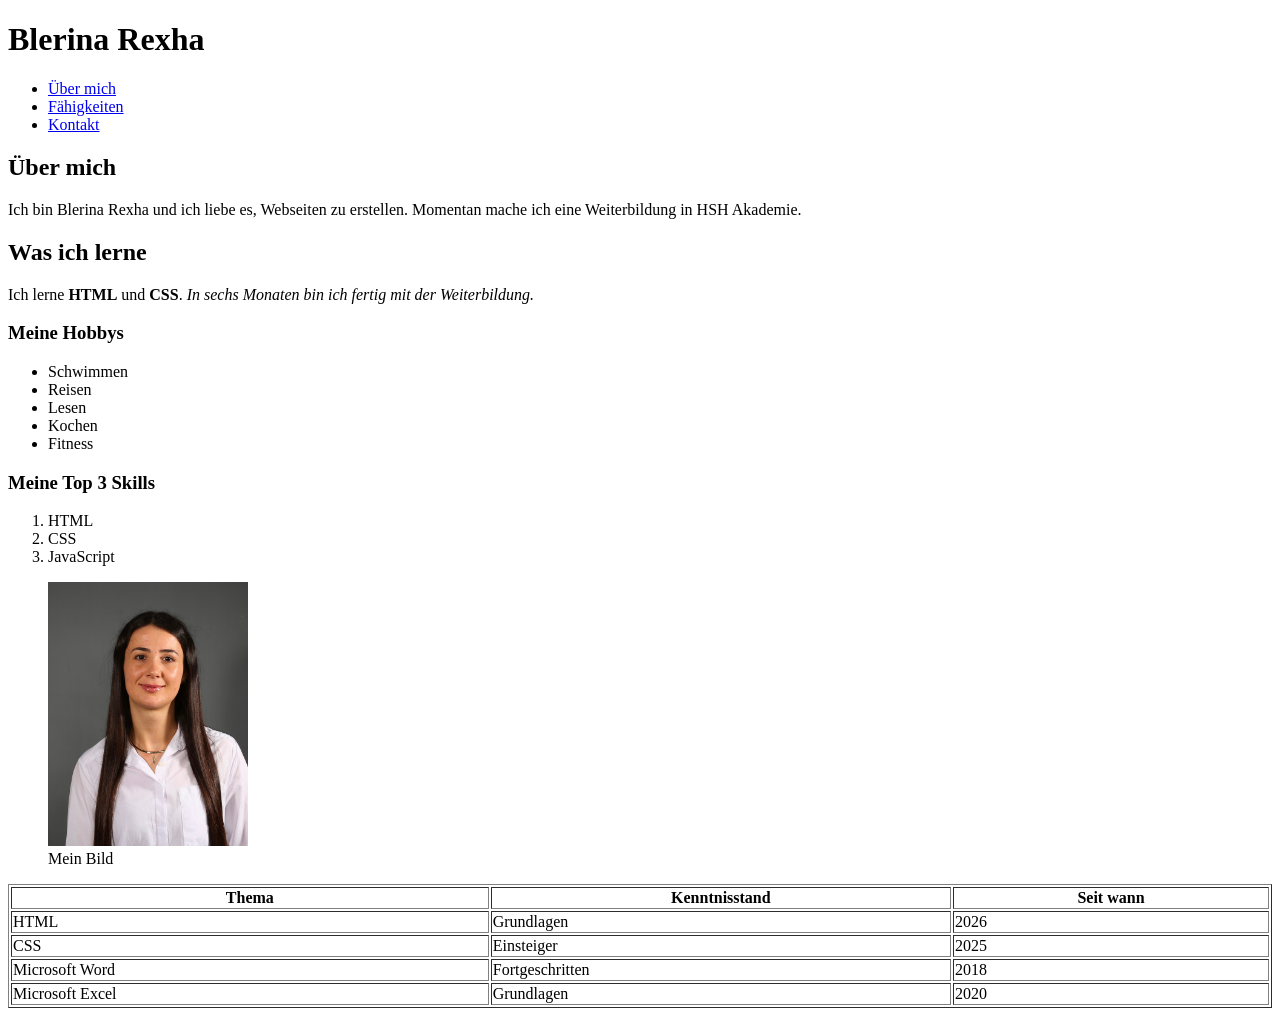
==== index.html @ 425dd1ba "initial release" ====
<!DOCTYPE html>
<html lang="de">
<head>
    <meta charset="UTF-8">
    <meta name="viewport" content="width=device-width, initial-scale=1.0">
    <title>Meine Website</title>
</head>
  <body>
    <header>
      <h1>Blerina Rexha</h1>
      <nav>
        <ul>
          <li><a href="#ueber-mich">Über mich</a></li>
          <li><a href="#faehigkeiten">Fähigkeiten</a></li>
          <li><a href="#kontakt">Kontakt</a></li>
        </ul>
      </nav>

    </header>

    <main>

    <section id="ueber-mich">
    <h2>Über mich</h2>
    <p>Ich bin Blerina Rexha und ich liebe es, Webseiten zu erstellen. Momentan mache ich eine Weiterbildung in HSH Akademie.</p>
    <h2>Was ich lerne</h2>
    <p>Ich lerne <strong>HTML</strong> und <strong>CSS</strong>. <em>In sechs Monaten bin ich fertig mit der Weiterbildung.</em></p>
    </section>
    
    <h3>Meine Hobbys</h3>
    <ul>
      <li>Schwimmen</li>
      <li>Reisen</li>
      <li>Lesen</li>
      <li>Kochen</li>
      <li>Fitness</li>
    </ul>
    <h3>Meine Top 3 Skills</h3>
    <ol>
      <li>HTML</li>
      <li>CSS</li>
      <li>JavaScript</li>
    </ol>
    
    <figure>
    <img src="bilder/foto.jpeg" alt="Mein Bild" width="200">
    <figcaption>Mein Bild</figcaption>
    </figure>

    <table border="1" width="100%">
        <tr>
            <th >Thema</th>
            <th>Kenntnisstand</th>
            <th>Seit wann</th>
        </tr>
        <tr>
            <td>HTML</td>
            <td>Grundlagen</td>
            <td>2026</td>
        </tr>
        <tr>
            <td>CSS</td>
            <td>Einsteiger</td>
            <td>2025</td>
        </tr>
        <tr>
            <td>Microsoft Word</td>
            <td>Fortgeschritten</td>
            <td>2018</td>
        </tr>
        <tr>
            <td>Microsoft Excel</td>
            <td>Grundlagen</td>
            <td>2020</td>
        </tr>
    </table>
  
    </main>
  </body>
</html>
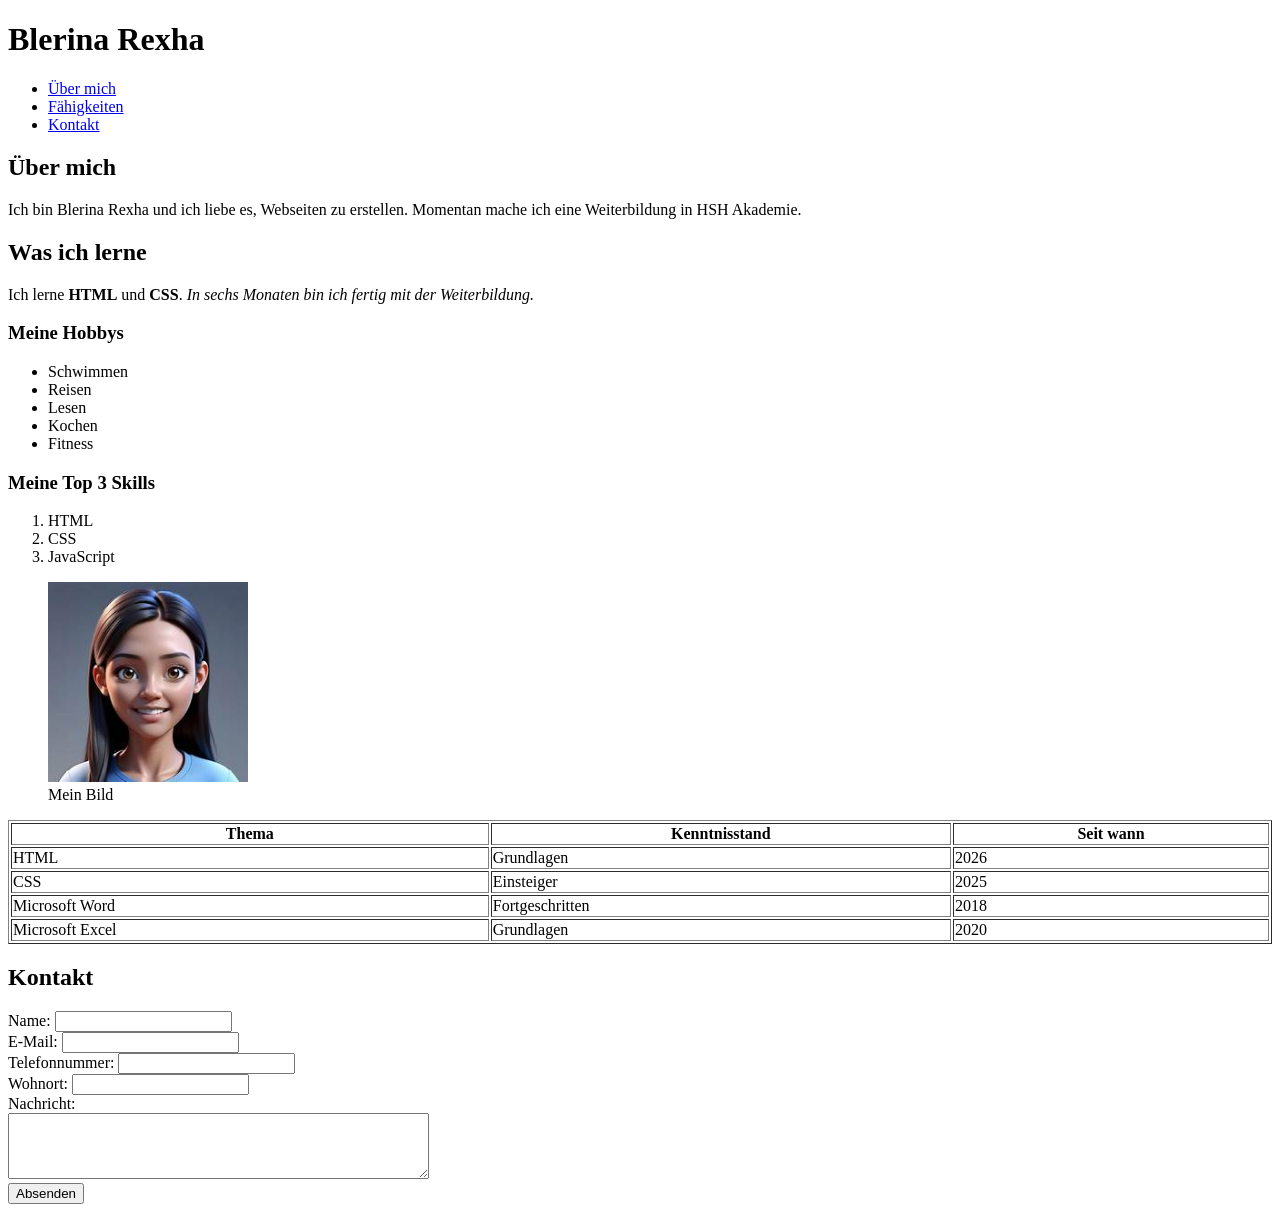
==== commit a8632430: "Improve project structure and update contact form" ====
--- a/index.html
+++ b/index.html
@@ -25,7 +25,7 @@
     <p>Ich bin Blerina Rexha und ich liebe es, Webseiten zu erstellen. Momentan mache ich eine Weiterbildung in HSH Akademie.</p>
     <h2>Was ich lerne</h2>
     <p>Ich lerne <strong>HTML</strong> und <strong>CSS</strong>. <em>In sechs Monaten bin ich fertig mit der Weiterbildung.</em></p>
-    </section>
+
     
     <h3>Meine Hobbys</h3>
     <ul>
@@ -35,6 +35,7 @@
       <li>Kochen</li>
       <li>Fitness</li>
     </ul>
+
     <h3>Meine Top 3 Skills</h3>
     <ol>
       <li>HTML</li>
@@ -43,16 +44,23 @@
     </ol>
     
     <figure>
-    <img src="bilder/foto.jpeg" alt="Mein Bild" width="200">
+    <img src="bilder/foto.jpg" alt="Porträt von Blerina Rexha" width="200">
     <figcaption>Mein Bild</figcaption>
     </figure>
+    </section>
 
+    <section id="faehigkeiten">
     <table border="1" width="100%">
+
+      <thead>
         <tr>
             <th >Thema</th>
             <th>Kenntnisstand</th>
             <th>Seit wann</th>
         </tr>
+      </thead>
+
+      <tbody>
         <tr>
             <td>HTML</td>
             <td>Grundlagen</td>
@@ -73,7 +81,32 @@
             <td>Grundlagen</td>
             <td>2020</td>
         </tr>
+      </tbody>
     </table>
+    </section>
+
+    <section id="kontakt">
+    <h2>Kontakt</h2>
+    <form>
+        <label for="name">Name:</label>
+        <input type="text" id="name" name="name" required minlength="2"><br>
+
+        <label for="email">E-Mail:</label>
+        <input type="email" id="email" name="email" required><br>
+
+        <label for="phone">Telefonnummer:</label>
+        <input type="tel" id="phone" name="phone"><br>
+
+        <label for="city">Wohnort:</label>
+        <input type="text" id="city" name="city"><br>
+
+        <label for="message">Nachricht:</label><br>
+        <textarea id="message" name="message" rows="4" cols="50" required></textarea><br>
+
+        <input type="submit" value="Absenden">
+    </form>
+    </section>
+
   
     </main>
   </body>
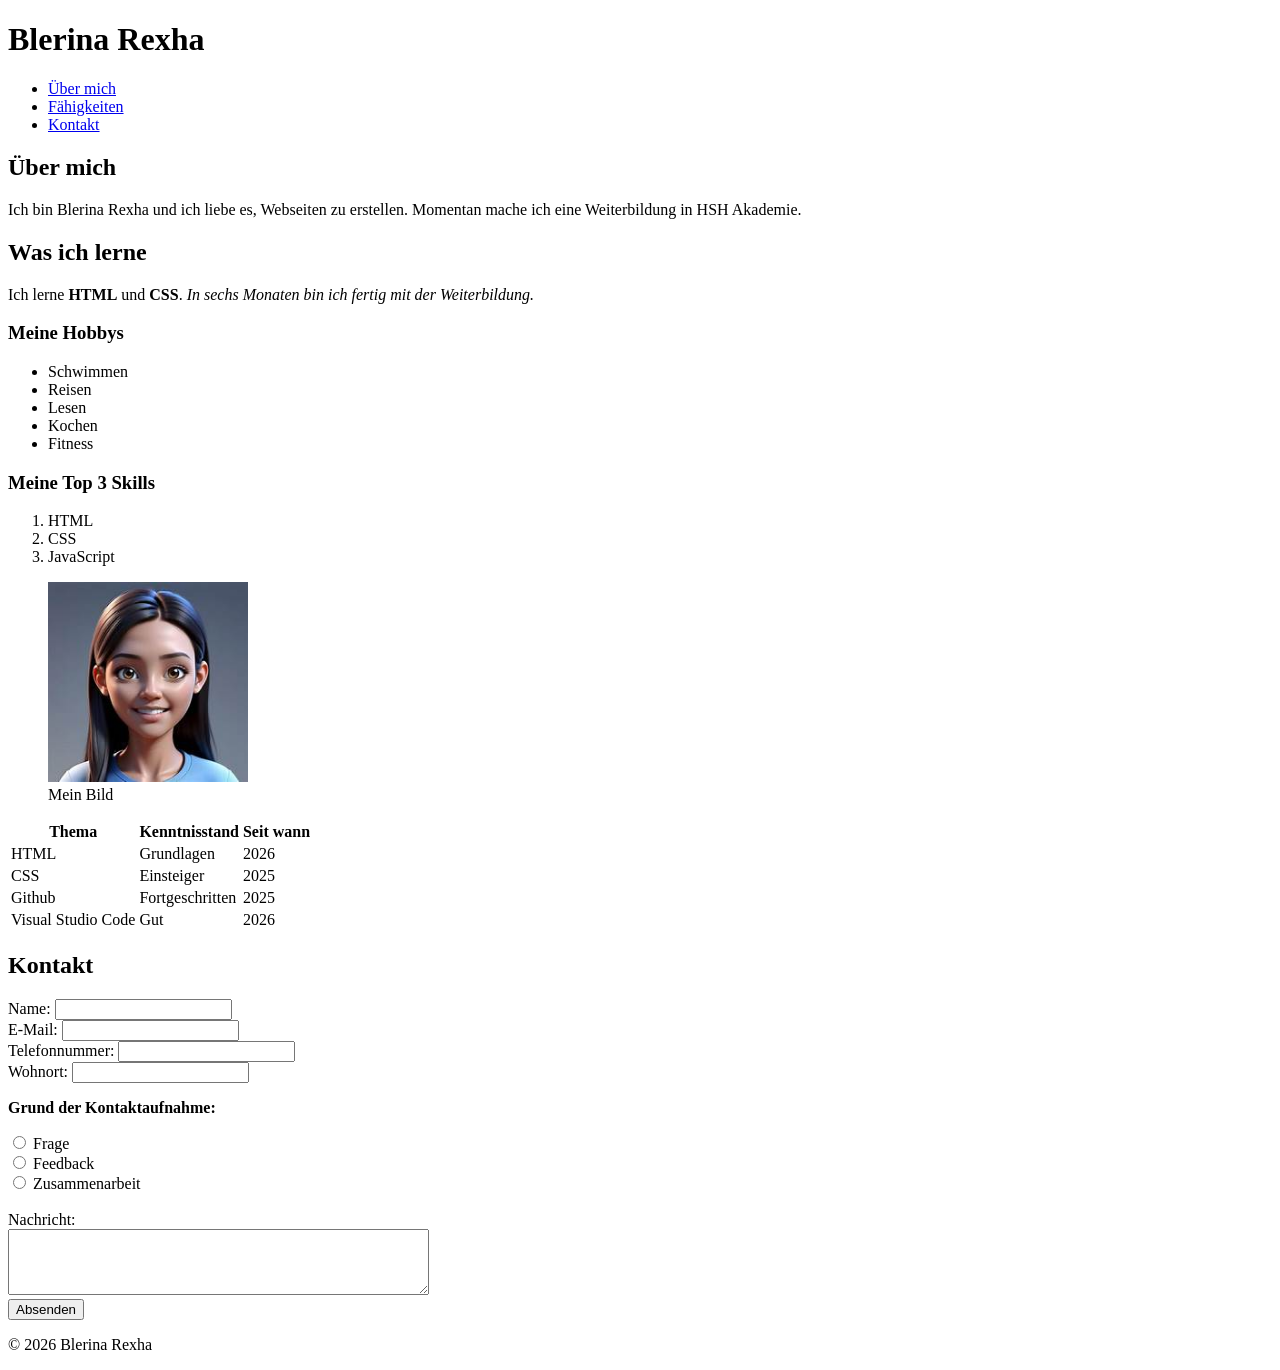
==== commit d3747bc4: "changes in table and formular" ====
--- a/index.html
+++ b/index.html
@@ -4,6 +4,7 @@
     <meta charset="UTF-8">
     <meta name="viewport" content="width=device-width, initial-scale=1.0">
     <title>Meine Website</title>
+    <link rel="stylesheet" href="css/style.css">
 </head>
   <body>
     <header>
@@ -50,13 +51,13 @@
     </section>
 
     <section id="faehigkeiten">
-    <table border="1" width="100%">
+    <table>
 
       <thead>
         <tr>
-            <th >Thema</th>
-            <th>Kenntnisstand</th>
-            <th>Seit wann</th>
+            <th scope="col">Thema</th>
+            <th scope="col">Kenntnisstand</th>
+            <th scope="col">Seit wann</th>
         </tr>
       </thead>
 
@@ -72,14 +73,14 @@
             <td>2025</td>
         </tr>
         <tr>
-            <td>Microsoft Word</td>
+            <td>Github</td>
             <td>Fortgeschritten</td>
-            <td>2018</td>
+            <td>2025</td>
         </tr>
         <tr>
-            <td>Microsoft Excel</td>
-            <td>Grundlagen</td>
-            <td>2020</td>
+            <td>Visual Studio Code</td>
+            <td>Gut</td>
+            <td>2026</td>
         </tr>
       </tbody>
     </table>
@@ -100,13 +101,28 @@
         <label for="city">Wohnort:</label>
         <input type="text" id="city" name="city"><br>
 
+         <p><strong>Grund der Kontaktaufnahme:</strong></p>
+
+        <input type="radio" id="frage" name="grund" value="Frage">
+        <label for="frage">Frage</label><br>
+
+        <input type="radio" id="feedback" name="grund" value="Feedback">
+        <label for="feedback">Feedback</label><br>
+
+        <input type="radio" id="zusammenarbeit" name="grund" value="Zusammenarbeit">
+        <label for="zusammenarbeit">Zusammenarbeit</label><br><br>
+
+
         <label for="message">Nachricht:</label><br>
         <textarea id="message" name="message" rows="4" cols="50" required></textarea><br>
 
         <input type="submit" value="Absenden">
     </form>
     </section>
-
+   
+     <footer>
+     <p>&copy; 2026 Blerina Rexha</p>
+     </footer>
   
     </main>
   </body>
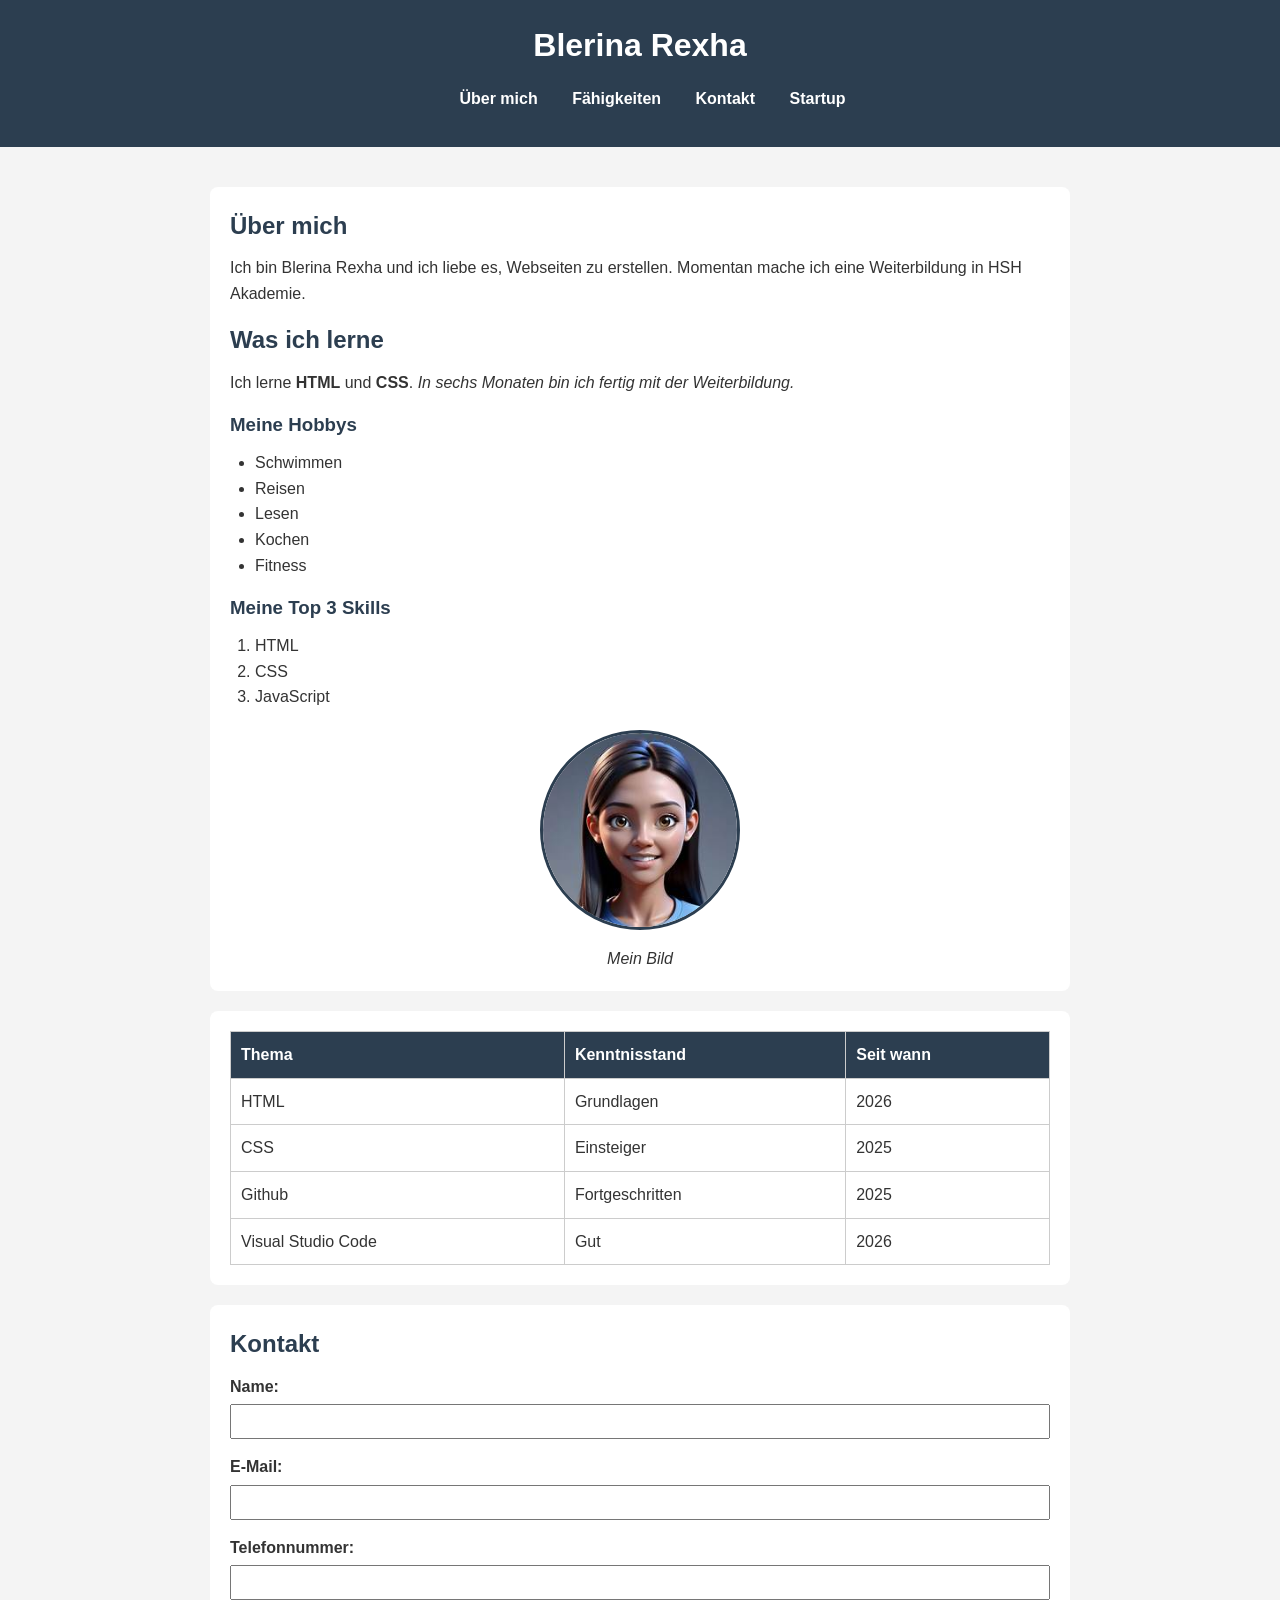
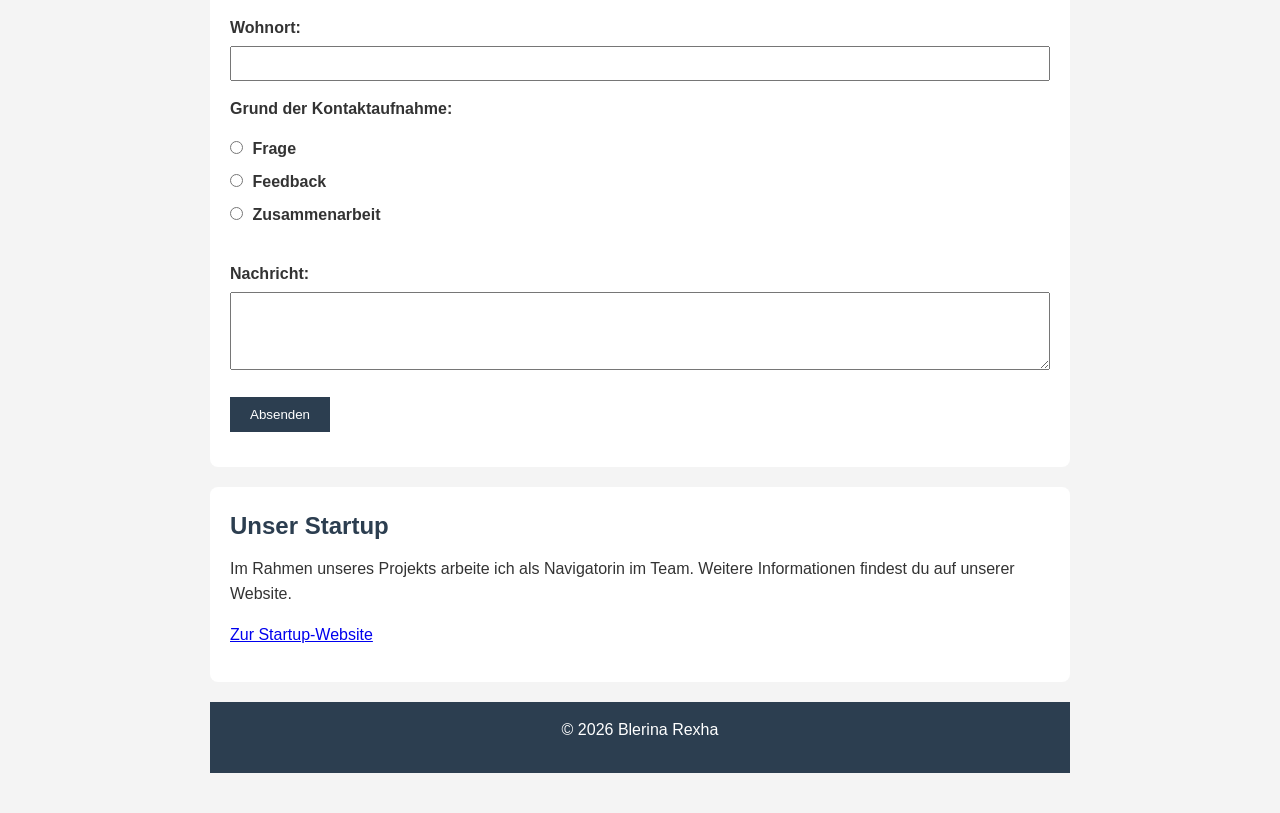
==== commit 690402b5: "header changes" ====
--- a/index.html
+++ b/index.html
@@ -14,6 +14,7 @@
           <li><a href="#ueber-mich">Über mich</a></li>
           <li><a href="#faehigkeiten">Fähigkeiten</a></li>
           <li><a href="#kontakt">Kontakt</a></li>
+          <li><a href="#startup">Startup</a></li>
         </ul>
       </nav>
 
@@ -119,6 +120,23 @@
         <input type="submit" value="Absenden">
     </form>
     </section>
+
+    <section id="startup">
+    <h2>Unser Startup</h2>
+
+    <p>
+        Im Rahmen unseres Projekts arbeite ich als Navigatorin im Team.
+        Weitere Informationen findest du auf unserer Website.
+    </p>
+
+    <p>
+        <a href="https://elhamehzendedel-eng.github.io/01-ulrich-vollert_html-css/aqualume-startup/"
+           target="_blank"
+           rel="noopener noreferrer">
+            Zur Startup-Website
+        </a>
+    </p>
+    </section>
    
      <footer>
      <p>&copy; 2026 Blerina Rexha</p>
--- a/css/style.css
+++ b/css/style.css
@@ -0,0 +1,155 @@
+*,
+*::before,
+*::after {
+    box-sizing: border-box;
+    margin: 0;
+    padding: 0;
+}
+
+html {
+    scroll-behavior: smooth;
+}
+
+body {
+    font-family: Arial, sans-serif;
+    line-height: 1.6;
+    background-color: #f4f4f4;
+    color: #333;
+}
+
+header {
+    position: sticky;
+    top: 0;
+    z-index: 1000;
+    background-color: #2c3e50;
+    color: white;
+    text-align: center;
+    padding: 20px;
+}
+
+header h1 {
+    margin-bottom: 15px;
+}
+
+nav ul {
+    list-style: none;
+}
+
+nav li {
+    display: inline-block;
+    margin: 0 15px;
+}
+
+nav a {
+    color: white;
+    text-decoration: none;
+    font-weight: bold;
+}
+
+nav a:hover {
+    text-decoration: underline;
+}
+
+main {
+    max-width: 900px;
+    margin: 20px auto;
+    padding: 20px;
+}
+
+section {
+    background-color: white;
+    padding: 20px;
+    margin-bottom: 20px;
+    border-radius: 8px;
+     scroll-margin-top: 120px;
+}
+
+h2,
+h3 {
+    margin-bottom: 10px;
+    color: #2c3e50;
+}
+
+p {
+    margin-bottom: 15px;
+}
+
+ul,
+ol {
+    margin-left: 25px;
+    margin-bottom: 15px;
+}
+
+figure {
+    margin-top: 20px;
+    text-align: center;
+}
+
+img {
+    border-radius: 50%;
+    border: 3px solid #2c3e50;
+}
+
+figcaption {
+    margin-top: 8px;
+    font-style: italic;
+}
+
+table {
+    width: 100%;
+    border-collapse: collapse;
+}
+
+caption {
+    font-weight: bold;
+    margin-bottom: 10px;
+}
+
+th,
+td {
+    border: 1px solid #ccc;
+    padding: 10px;
+    text-align: left;
+}
+
+th {
+    background-color: #2c3e50;
+    color: white;
+}
+
+form label {
+    font-weight: bold;
+}
+
+input,
+textarea {
+    width: 100%;
+    padding: 8px;
+    margin-top: 5px;
+    margin-bottom: 15px;
+}
+
+input[type="radio"] {
+    width: auto;
+    margin-right: 5px;
+}
+
+input[type="submit"] {
+    width: auto;
+    background-color: #2c3e50;
+    color: white;
+    border: none;
+    padding: 10px 20px;
+    cursor: pointer;
+}
+
+input[type="submit"]:hover {
+    background-color: #1f2f3f;
+}
+
+footer {
+    text-align: center;
+    background-color: #2c3e50;
+    color: white;
+    padding: 15px;
+}
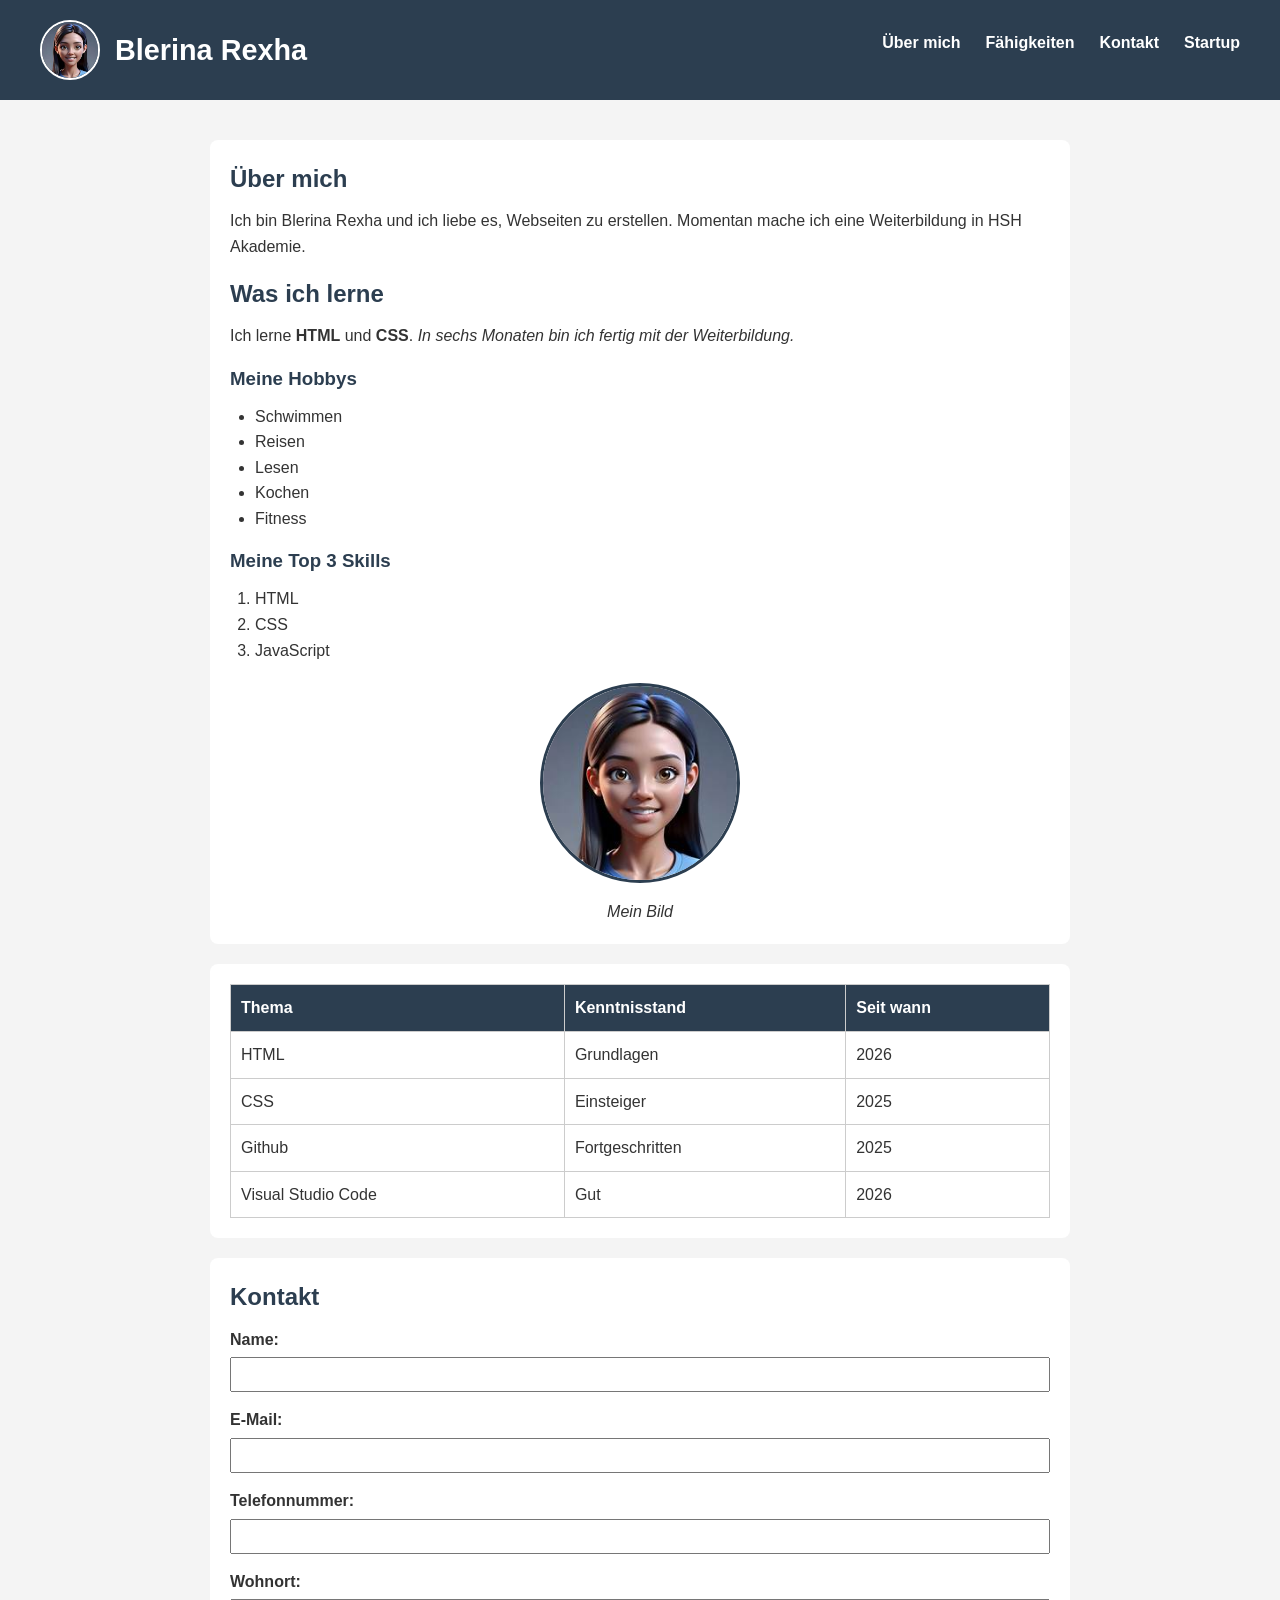
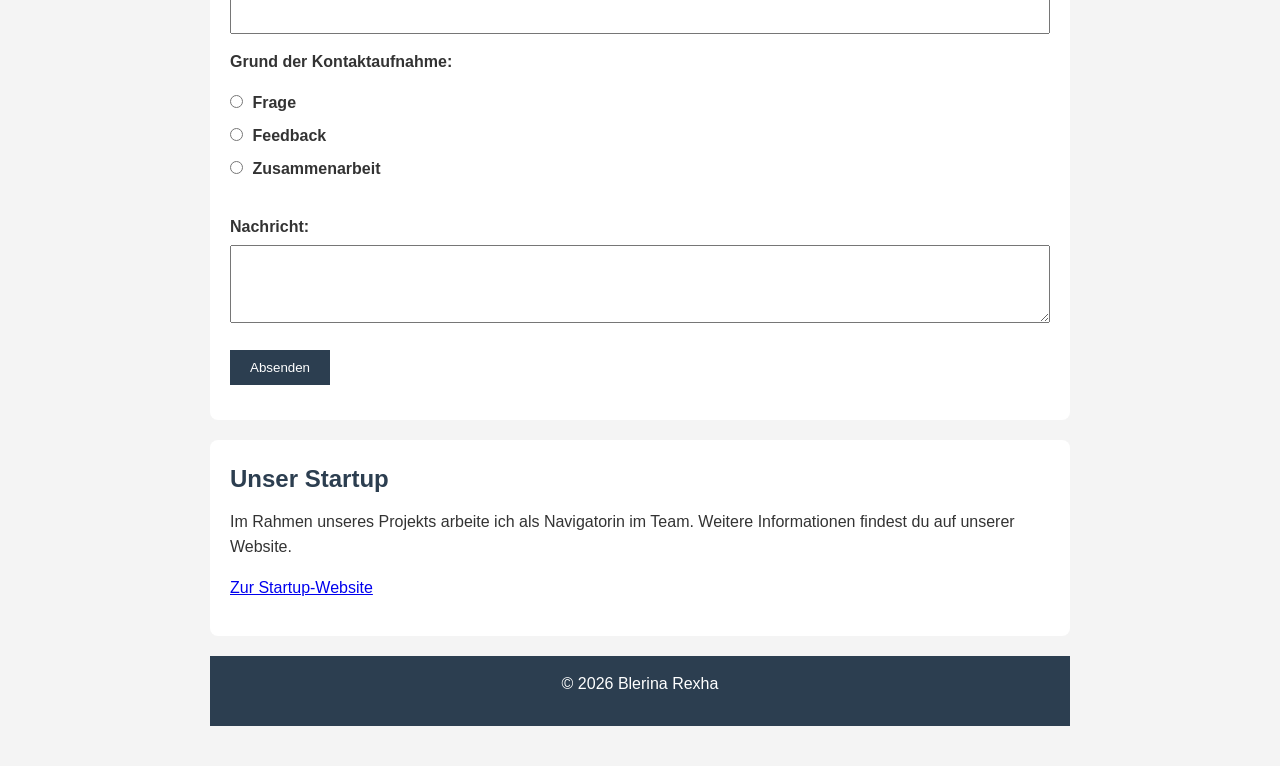
==== commit a6056683: "Photo in header" ====
--- a/index.html
+++ b/index.html
@@ -8,17 +8,20 @@
 </head>
   <body>
     <header>
-      <h1>Blerina Rexha</h1>
-      <nav>
+    <div class="logo">
+        <img src="bilder/foto.jpg" alt="Porträt von Blerina Rexha">
+        <h1>Blerina Rexha</h1>
+    </div>
+
+    <nav>
         <ul>
-          <li><a href="#ueber-mich">Über mich</a></li>
-          <li><a href="#faehigkeiten">Fähigkeiten</a></li>
-          <li><a href="#kontakt">Kontakt</a></li>
-          <li><a href="#startup">Startup</a></li>
+            <li><a href="#ueber-mich">Über mich</a></li>
+            <li><a href="#faehigkeiten">Fähigkeiten</a></li>
+            <li><a href="#kontakt">Kontakt</a></li>
+            <li><a href="#startup">Startup</a></li>
         </ul>
-      </nav>
-
-    </header>
+    </nav>
+</header>
 
     <main>
 
--- a/css/style.css
+++ b/css/style.css
@@ -23,22 +23,23 @@
     z-index: 1000;
     background-color: #2c3e50;
     color: white;
-    text-align: center;
-    padding: 20px;
+    padding: 20px 40px;
+
+    display: flex;
+    justify-content: space-between;
+    align-items: center;
 }
 
 header h1 {
-    margin-bottom: 15px;
+    margin-bottom: 0;
 }
 
 nav ul {
     list-style: none;
+    display: flex;
+    gap: 25px;
 }
 
-nav li {
-    display: inline-block;
-    margin: 0 15px;
-}
 
 nav a {
     color: white;
@@ -152,4 +153,22 @@
     background-color: #2c3e50;
     color: white;
     padding: 15px;
+}
+
+.logo {
+    display: flex;
+    align-items: center;
+    gap: 15px;
+}
+
+.logo img {
+    width: 60px;
+    height: 60px;
+    border-radius: 50%;
+    border: 2px solid white;
+}
+
+.logo h1 {
+    margin: 0;
+    font-size: 1.8rem;
 }
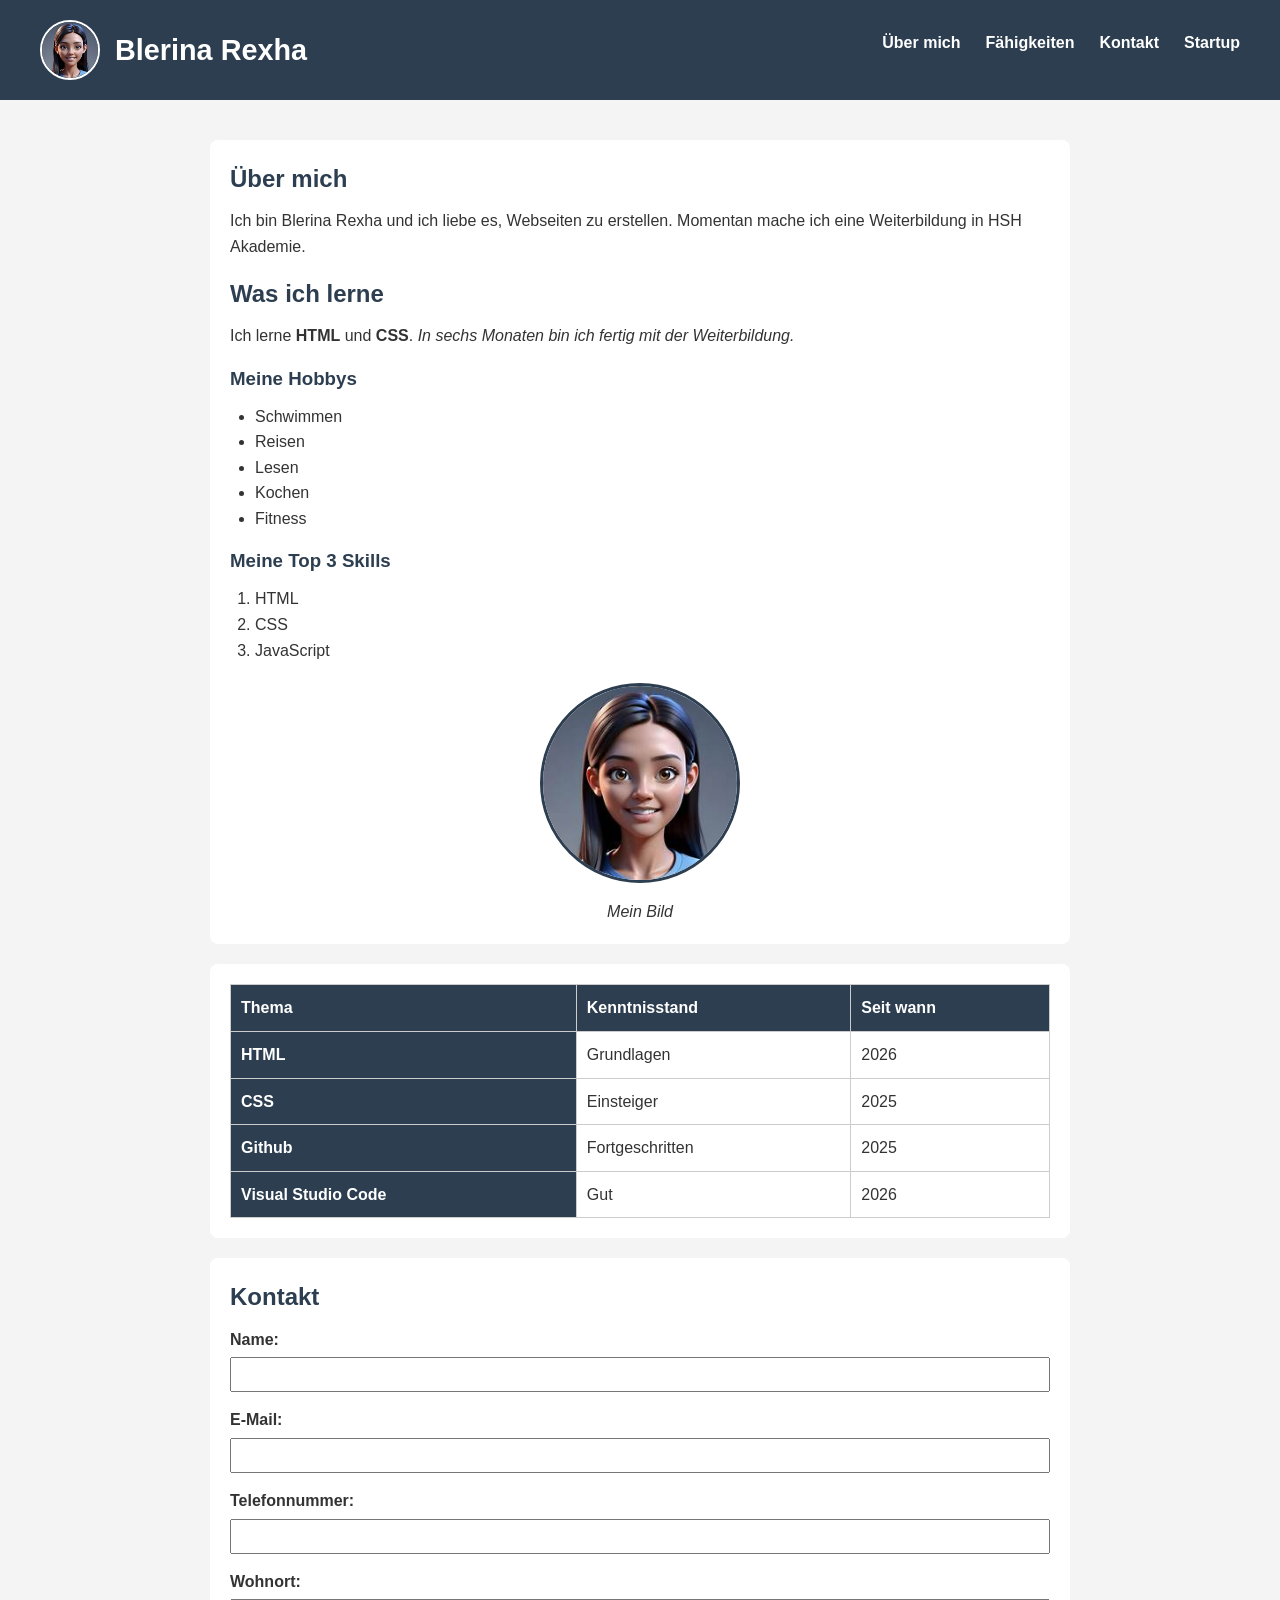
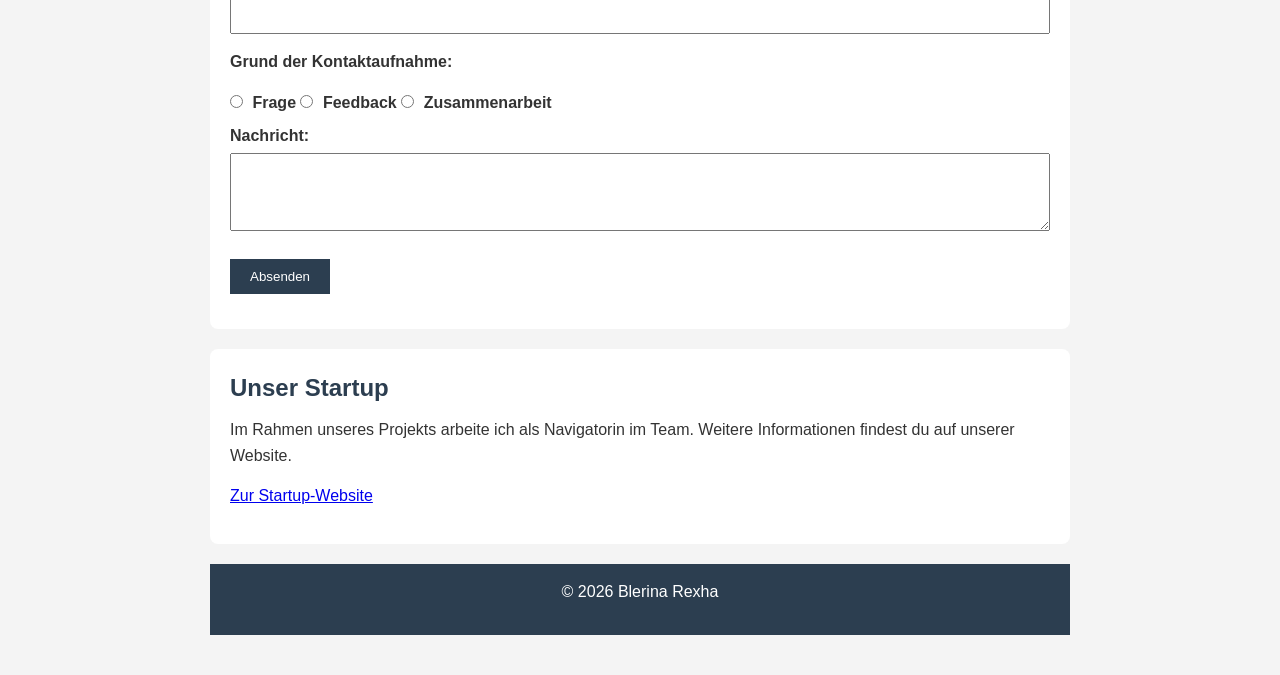
==== commit 9f763fc8: "insert scope row and delete <br>" ====
--- a/index.html
+++ b/index.html
@@ -67,22 +67,22 @@
 
       <tbody>
         <tr>
-            <td>HTML</td>
+            <th scope="row">HTML</th>
             <td>Grundlagen</td>
             <td>2026</td>
         </tr>
         <tr>
-            <td>CSS</td>
+            <th scope="row">CSS</th>
             <td>Einsteiger</td>
             <td>2025</td>
         </tr>
         <tr>
-            <td>Github</td>
+            <th scope="row">Github</th>
             <td>Fortgeschritten</td>
             <td>2025</td>
         </tr>
         <tr>
-            <td>Visual Studio Code</td>
+            <th scope="row">Visual Studio Code</th>
             <td>Gut</td>
             <td>2026</td>
         </tr>
@@ -93,32 +93,39 @@
     <section id="kontakt">
     <h2>Kontakt</h2>
     <form>
+        <div class="form-group">
         <label for="name">Name:</label>
-        <input type="text" id="name" name="name" required minlength="2"><br>
+        <input type="text" id="name" name="name" required minlength="2"></div>
 
+        <div class="form-group">
         <label for="email">E-Mail:</label>
-        <input type="email" id="email" name="email" required><br>
+        <input type="email" id="email" name="email" required></div>
 
+        <div class="form-group">
         <label for="phone">Telefonnummer:</label>
-        <input type="tel" id="phone" name="phone"><br>
+        <input type="tel" id="phone" name="phone"></div>
 
+        <div class="form-group">
         <label for="city">Wohnort:</label>
-        <input type="text" id="city" name="city"><br>
+        <input type="text" id="city" name="city"></div>
 
-         <p><strong>Grund der Kontaktaufnahme:</strong></p>
+        <div class="form-group">
+        <p><strong>Grund der Kontaktaufnahme:</strong></p>
 
         <input type="radio" id="frage" name="grund" value="Frage">
-        <label for="frage">Frage</label><br>
+        <label for="frage">Frage</label>
 
         <input type="radio" id="feedback" name="grund" value="Feedback">
-        <label for="feedback">Feedback</label><br>
+        <label for="feedback">Feedback</label>
 
         <input type="radio" id="zusammenarbeit" name="grund" value="Zusammenarbeit">
-        <label for="zusammenarbeit">Zusammenarbeit</label><br><br>
+        <label for="zusammenarbeit">Zusammenarbeit</label>
+        </div>
 
-
-        <label for="message">Nachricht:</label><br>
-        <textarea id="message" name="message" rows="4" cols="50" required></textarea><br>
+        <div class="form-group">
+        <label for="message">Nachricht:</label>
+        <textarea id="message" name="message" rows="4" cols="50" required></textarea>
+        </div>
 
         <input type="submit" value="Absenden">
     </form>
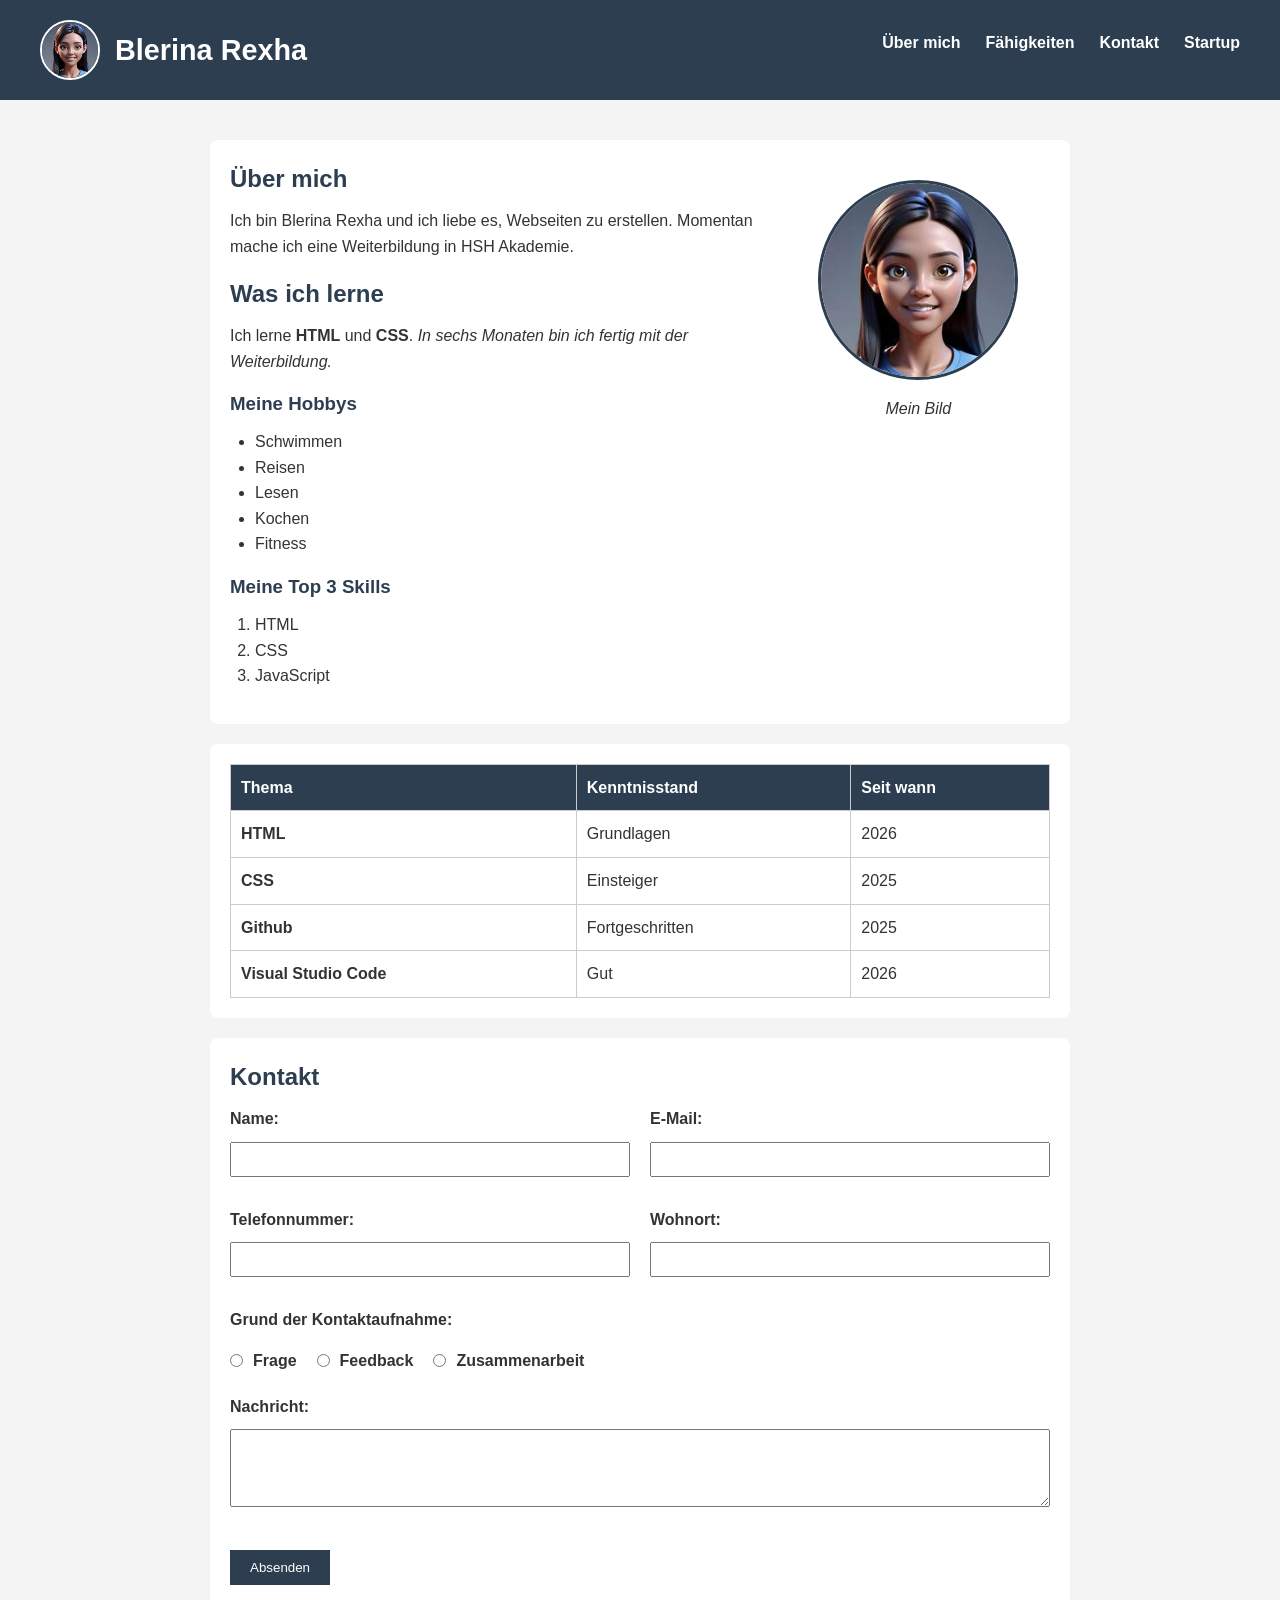
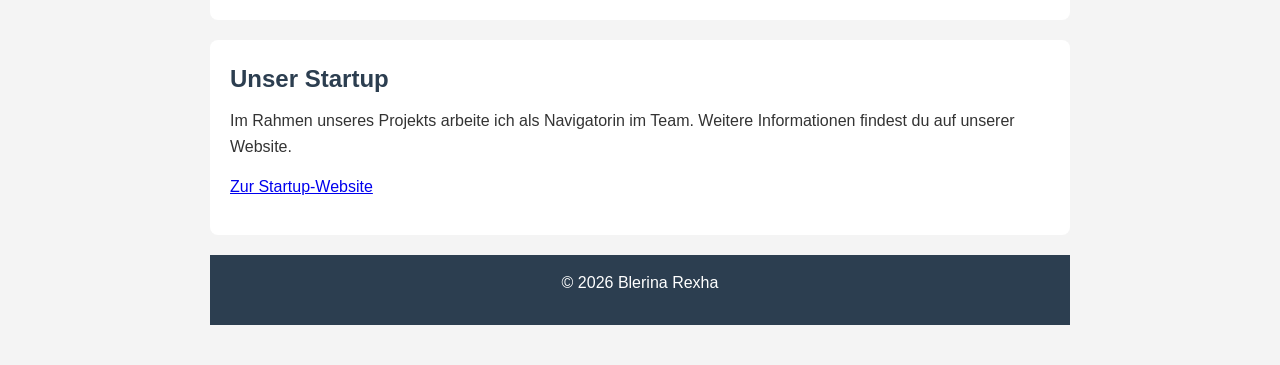
==== commit e11e96f4: "Add CSS Grid layout and responsive design for mobile and tablet" ====
--- a/index.html
+++ b/index.html
@@ -25,34 +25,39 @@
 
     <main>
 
-    <section id="ueber-mich">
-    <h2>Über mich</h2>
-    <p>Ich bin Blerina Rexha und ich liebe es, Webseiten zu erstellen. Momentan mache ich eine Weiterbildung in HSH Akademie.</p>
-    <h2>Was ich lerne</h2>
-    <p>Ich lerne <strong>HTML</strong> und <strong>CSS</strong>. <em>In sechs Monaten bin ich fertig mit der Weiterbildung.</em></p>
+    <section id="ueber-mich" class="grid">
 
-    
-    <h3>Meine Hobbys</h3>
-    <ul>
-      <li>Schwimmen</li>
-      <li>Reisen</li>
-      <li>Lesen</li>
-      <li>Kochen</li>
-      <li>Fitness</li>
-    </ul>
+    <div>
+        <h2>Über mich</h2>
+        <p>Ich bin Blerina Rexha und ich liebe es, Webseiten zu erstellen. Momentan mache ich eine Weiterbildung in HSH Akademie.</p>
 
-    <h3>Meine Top 3 Skills</h3>
-    <ol>
-      <li>HTML</li>
-      <li>CSS</li>
-      <li>JavaScript</li>
-    </ol>
-    
+        <h2>Was ich lerne</h2>
+        <p>Ich lerne <strong>HTML</strong> und <strong>CSS</strong>.
+        <em>In sechs Monaten bin ich fertig mit der Weiterbildung.</em></p>
+
+        <h3>Meine Hobbys</h3>
+        <ul>
+            <li>Schwimmen</li>
+            <li>Reisen</li>
+            <li>Lesen</li>
+            <li>Kochen</li>
+            <li>Fitness</li>
+        </ul>
+
+        <h3>Meine Top 3 Skills</h3>
+        <ol>
+            <li>HTML</li>
+            <li>CSS</li>
+            <li>JavaScript</li>
+        </ol>
+    </div>
+
     <figure>
-    <img src="bilder/foto.jpg" alt="Porträt von Blerina Rexha" width="200">
-    <figcaption>Mein Bild</figcaption>
+        <img src="bilder/foto.jpg" alt="Porträt von Blerina Rexha" width="200">
+        <figcaption>Mein Bild</figcaption>
     </figure>
-    </section>
+
+</section>
 
     <section id="faehigkeiten">
     <table>
@@ -93,6 +98,9 @@
     <section id="kontakt">
     <h2>Kontakt</h2>
     <form>
+
+      <div class="form-row">
+
         <div class="form-group">
         <label for="name">Name:</label>
         <input type="text" id="name" name="name" required minlength="2"></div>
@@ -100,6 +108,9 @@
         <div class="form-group">
         <label for="email">E-Mail:</label>
         <input type="email" id="email" name="email" required></div>
+      </div>
+
+      <div class="form-row">
 
         <div class="form-group">
         <label for="phone">Telefonnummer:</label>
@@ -109,17 +120,25 @@
         <label for="city">Wohnort:</label>
         <input type="text" id="city" name="city"></div>
 
-        <div class="form-group">
+      </div>
+
         <p><strong>Grund der Kontaktaufnahme:</strong></p>
 
-        <input type="radio" id="frage" name="grund" value="Frage">
-        <label for="frage">Frage</label>
+        <div class="radio-button">
+        <label>
+          <input type="radio" id="frage" name="grund" value="Frage">
+           Frage
+        </label>
 
-        <input type="radio" id="feedback" name="grund" value="Feedback">
-        <label for="feedback">Feedback</label>
+        <label>
+          <input type="radio" id="feedback" name="grund" value="Feedback">
+          Feedback
+        </label>
 
-        <input type="radio" id="zusammenarbeit" name="grund" value="Zusammenarbeit">
-        <label for="zusammenarbeit">Zusammenarbeit</label>
+        <label>
+          <input type="radio" id="zusammenarbeit" name="grund" value="Zusammenarbeit">
+          Zusammenarbeit
+        </label>
         </div>
 
         <div class="form-group">
--- a/css/style.css
+++ b/css/style.css
@@ -113,16 +113,21 @@
     text-align: left;
 }
 
-th {
-    background-color: #2c3e50;
-    color: white;
+thead th {
+    background-color: #2c3e50;
+    color: white;
+}
+
+tbody th {
+    background-color: white;
+    color: #333;
 }
 
 form label {
     font-weight: bold;
 }
 
-input,
+input:not([type="radio"]),
 textarea {
     width: 100%;
     padding: 8px;
@@ -171,4 +176,105 @@
 .logo h1 {
     margin: 0;
     font-size: 1.8rem;
+}
+
+.form-group {
+    margin-bottom: 15px;
+}
+
+.form-group label {
+    display: block;
+    margin-bottom: 5px;
+}
+
+
+.form-row {
+    display: flex;
+    gap: 20px;
+}
+
+.form-row .form-group {
+    flex: 1;
+}
+
+.radio-button {
+    display: flex;
+    align-items: center;
+    gap: 20px;
+    margin-bottom: 20px;
+}
+
+.radio-button label {
+    display: flex;
+    align-items: center;
+    gap: 5px;
+}
+
+.grid {
+    display: grid;
+    grid-template-columns: 2fr 1fr;
+    gap: 30px;
+    align-items: start;
+}
+
+@media (max-width: 600px){
+    .form-row {
+        flex-direction: column;
+    }
+}
+
+@media (max-width: 600px) {
+    header {
+        flex-direction: column;
+        align-items: flex-start;
+    }
+}
+
+@media (max-width: 600px) {
+
+    nav ul {
+        flex-direction: column;
+        gap: 10px;
+    }
+
+}
+
+@media (max-width: 600px) {
+    .radio-button {
+        flex-direction: column;
+        align-items: flex-start;
+    }
+}
+
+@media (min-width:600px) {
+    .radio-button {
+        flex-direction: row;
+        align-items: center;
+    }
+}
+
+@media (min-width: 600px) {
+    .form-row {
+        flex-direction: row;
+    }
+}
+
+@media (min-width: 600px) {
+    header {
+        flex-direction: row;
+        align-items: center;
+    }
+}
+
+@media (min-width: 600px) {
+    nav ul {
+        flex-direction: row;
+        gap: 25px;
+    }
+}
+
+@media (max-width: 600px) {
+    .grid {
+        grid-template-columns: 1fr;
+    }
 }
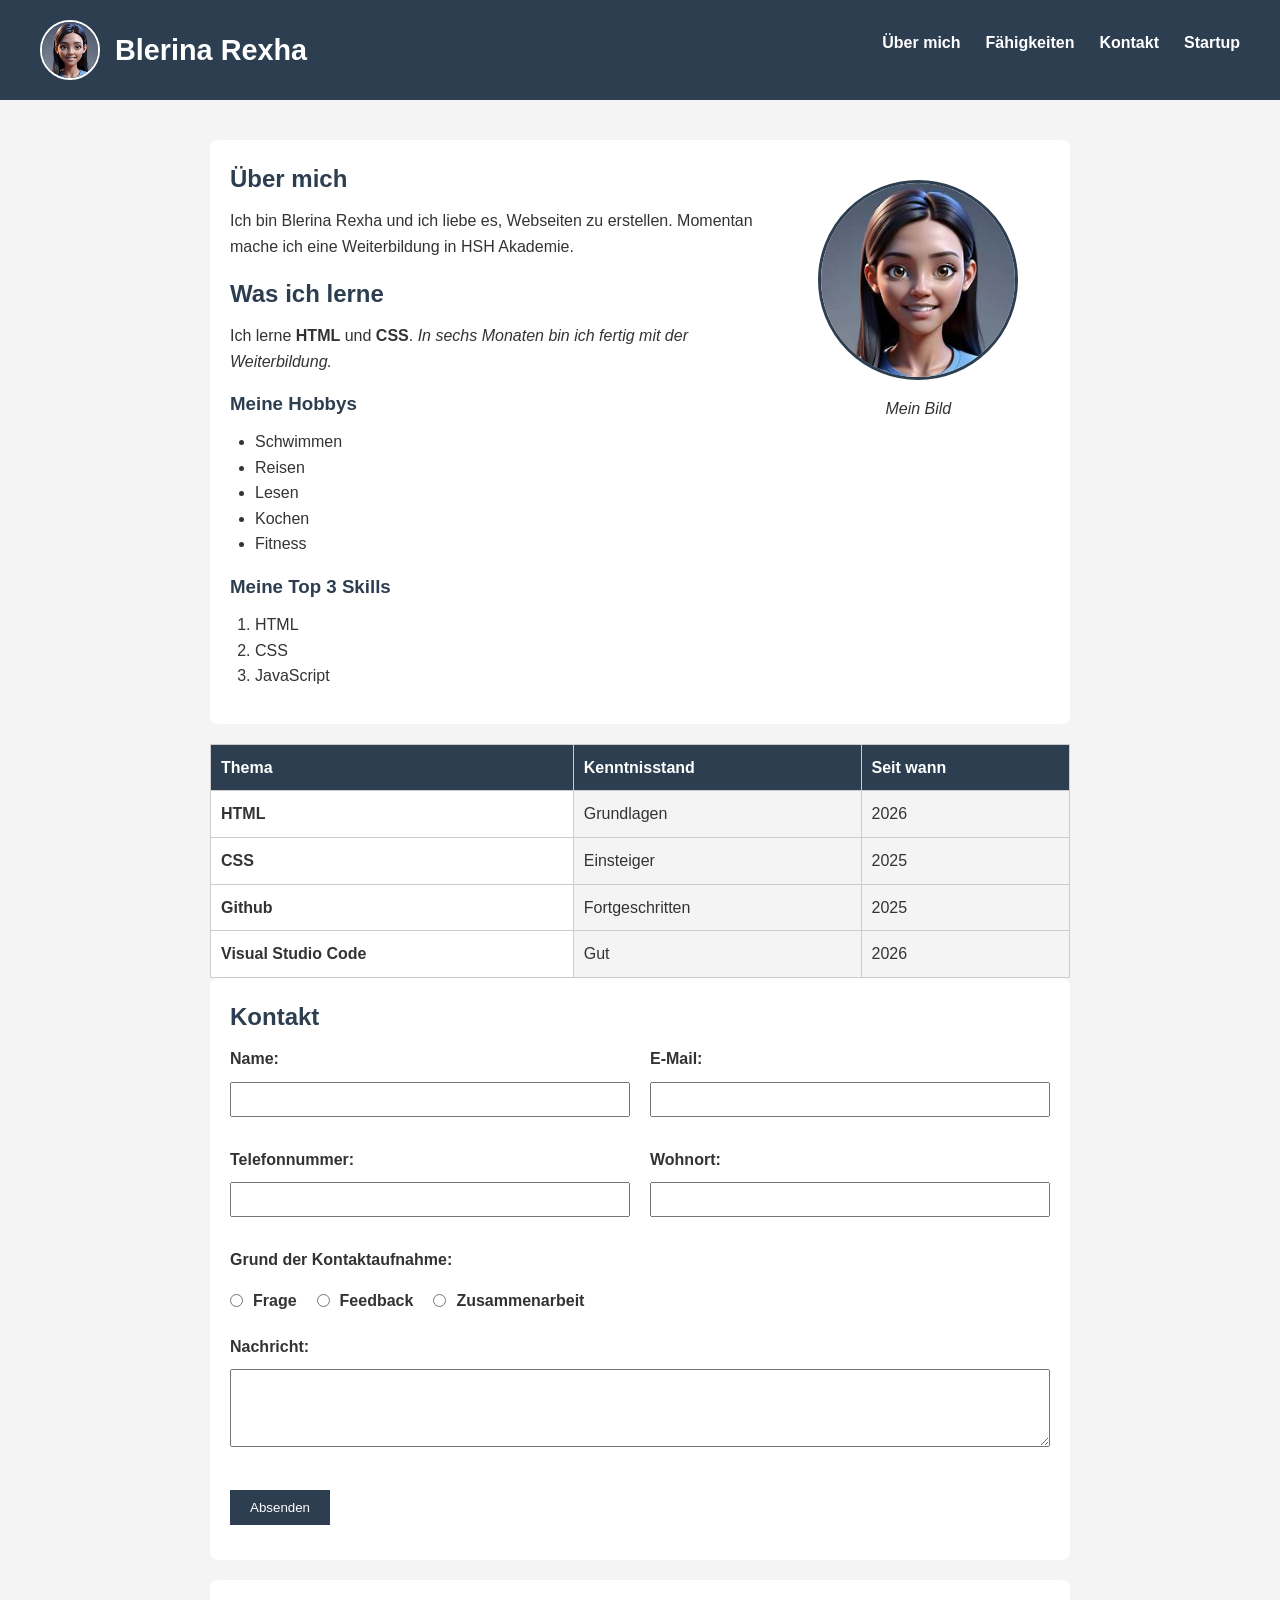
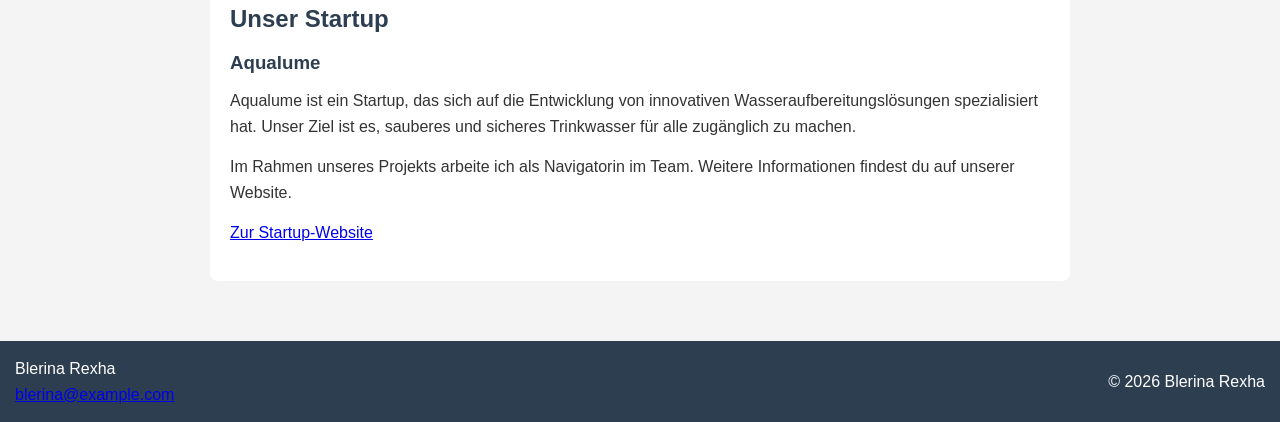
==== commit 41e10059: "Add address, article, aside" ====
--- a/index.html
+++ b/index.html
@@ -59,7 +59,7 @@
 
 </section>
 
-    <section id="faehigkeiten">
+    <aside id="faehigkeiten">
     <table>
 
       <thead>
@@ -93,7 +93,7 @@
         </tr>
       </tbody>
     </table>
-    </section>
+    </aside>
 
     <section id="kontakt">
     <h2>Kontakt</h2>
@@ -152,7 +152,9 @@
 
     <section id="startup">
     <h2>Unser Startup</h2>
-
+    <article>
+        <h3>Aqualume</h3>
+        <p>Aqualume ist ein Startup, das sich auf die Entwicklung von innovativen Wasseraufbereitungslösungen spezialisiert hat. Unser Ziel ist es, sauberes und sicheres Trinkwasser für alle zugänglich zu machen.</p>
     <p>
         Im Rahmen unseres Projekts arbeite ich als Navigatorin im Team.
         Weitere Informationen findest du auf unserer Website.
@@ -164,13 +166,23 @@
            rel="noopener noreferrer">
             Zur Startup-Website
         </a>
-    </p>
+     </p>
+    </article>
     </section>
-   
+    </main>
+
      <footer>
-     <p>&copy; 2026 Blerina Rexha</p>
+
+      <address>
+        Blerina Rexha<br>
+        <a href="mailto:blerina@example.com">
+            blerina@example.com
+        </a>
+      </address>
+
+      <p>&copy; 2026 Blerina Rexha</p>
+
      </footer>
-  
-    </main>
+
   </body>
 </html>
--- a/css/style.css
+++ b/css/style.css
@@ -154,10 +154,21 @@
 }
 
 footer {
-    text-align: center;
     background-color: #2c3e50;
     color: white;
     padding: 15px;
+
+    display: flex;
+    justify-content: space-between;
+    align-items: center;
+}
+
+footer address {
+    font-style: normal;
+}
+
+footer p {
+    margin: 0;
 }
 
 .logo {
@@ -217,64 +228,43 @@
     align-items: start;
 }
 
-@media (max-width: 600px){
+/* Responsive Design - Mobile */
+@media (max-width: 600px) {
+
+    header {
+        flex-direction: column;
+        align-items: flex-start;
+    }
+
+    nav ul {
+        flex-direction: column;
+        gap: 10px;
+    }
+
     .form-row {
         flex-direction: column;
     }
-}
-
-@media (max-width: 600px) {
-    header {
+
+    .radio-button {
         flex-direction: column;
         align-items: flex-start;
     }
-}
-
-@media (max-width: 600px) {
-
-    nav ul {
-        flex-direction: column;
-        gap: 10px;
-    }
-
-}
-
-@media (max-width: 600px) {
-    .radio-button {
-        flex-direction: column;
-        align-items: flex-start;
-    }
-}
-
-@media (min-width:600px) {
-    .radio-button {
-        flex-direction: row;
-        align-items: center;
-    }
-}
-
-@media (min-width: 600px) {
-    .form-row {
-        flex-direction: row;
-    }
-}
-
-@media (min-width: 600px) {
-    header {
-        flex-direction: row;
-        align-items: center;
-    }
-}
-
-@media (min-width: 600px) {
-    nav ul {
-        flex-direction: row;
-        gap: 25px;
-    }
-}
-
-@media (max-width: 600px) {
+
     .grid {
         grid-template-columns: 1fr;
     }
+
+}
+
+/* Responsive Design - Tablet */
+@media (min-width: 600px) and (max-width: 900px) {
+
+    main {
+        padding: 15px;
+    }
+
+    .grid {
+        grid-template-columns: 1fr;
+    }
+
 }
